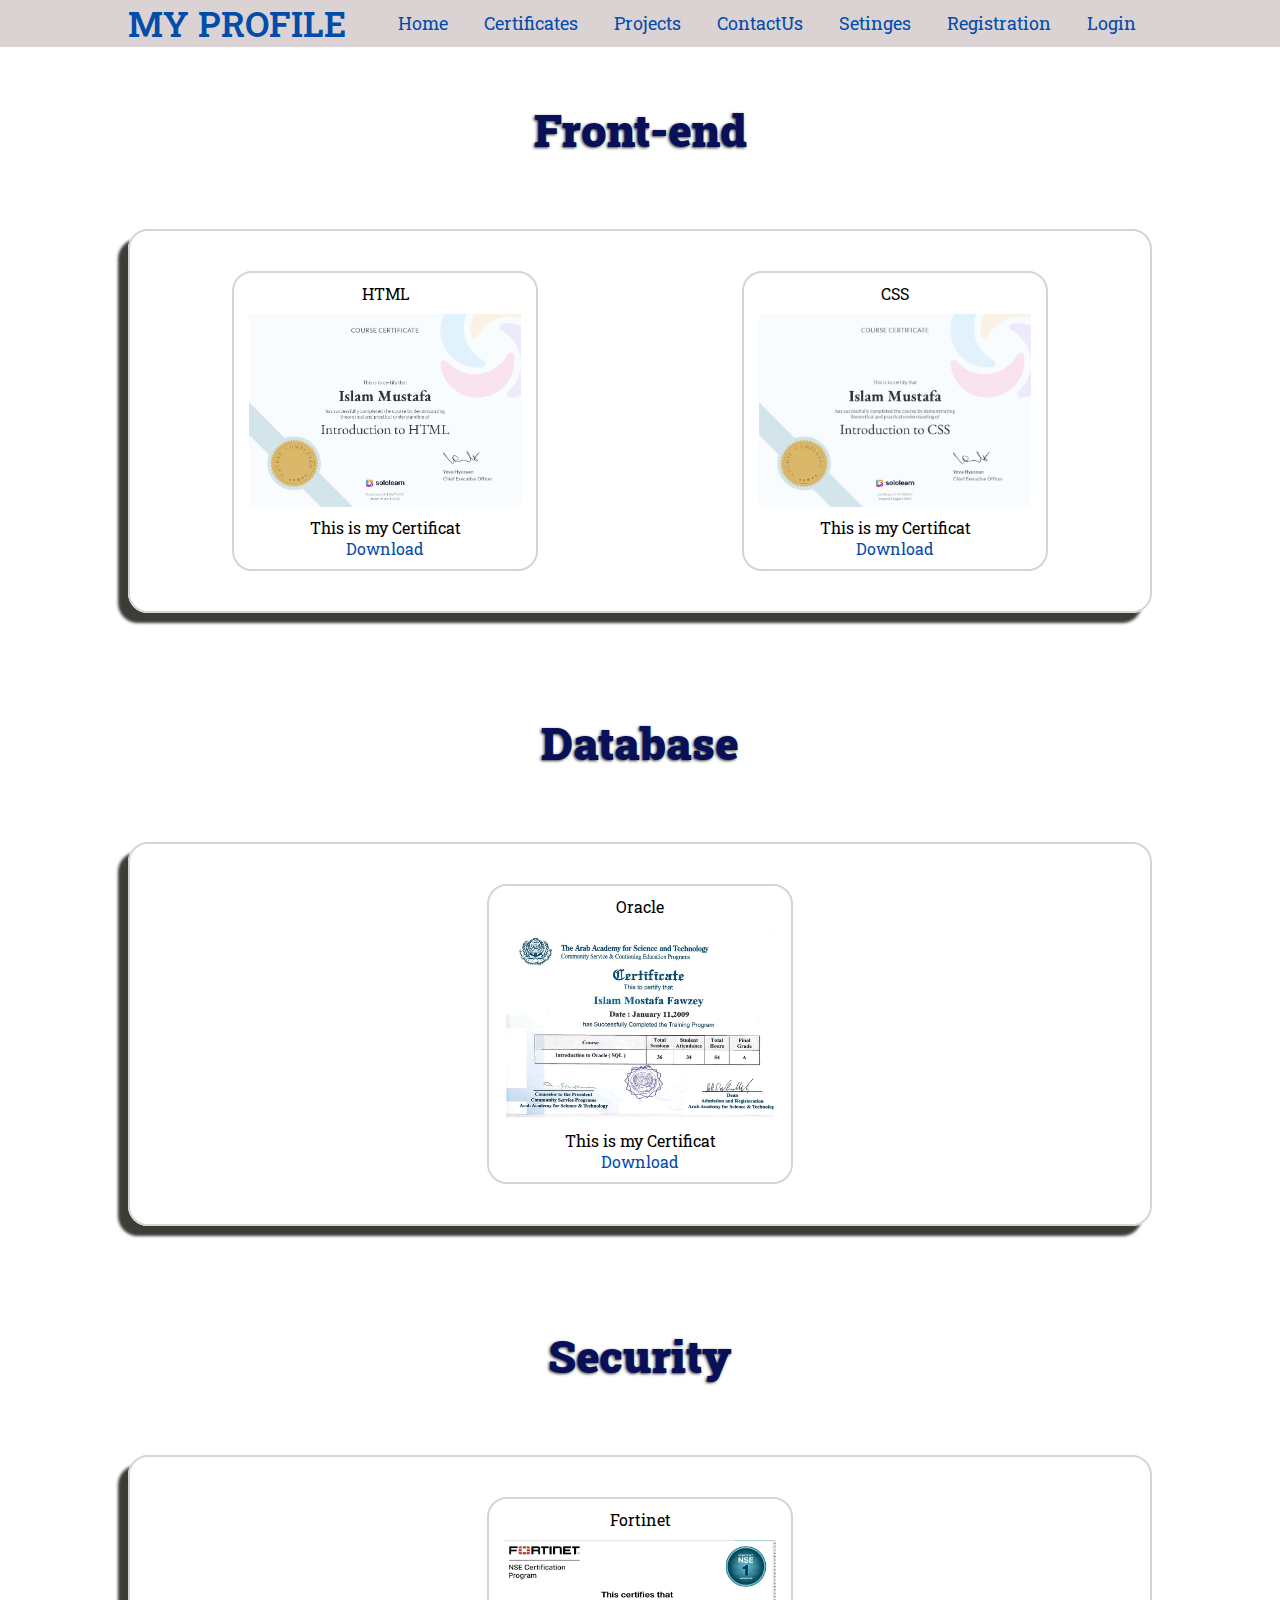
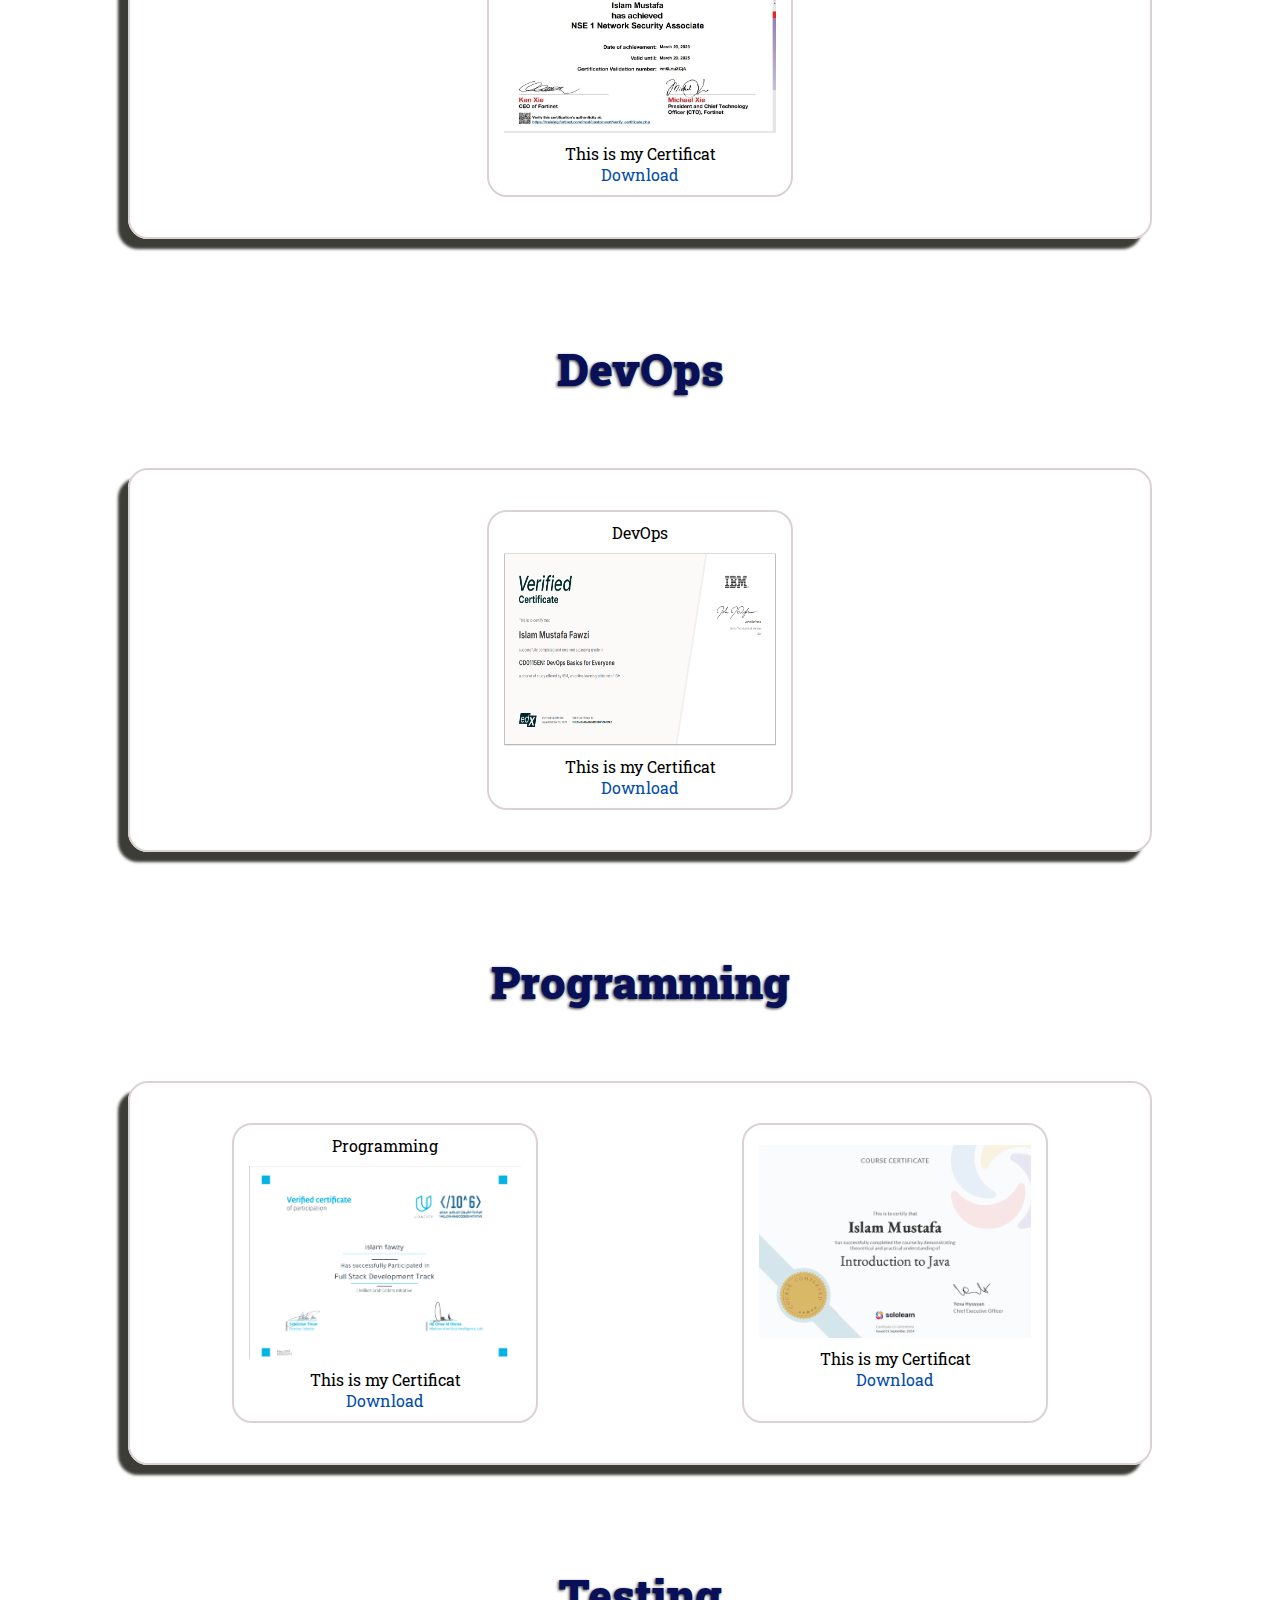
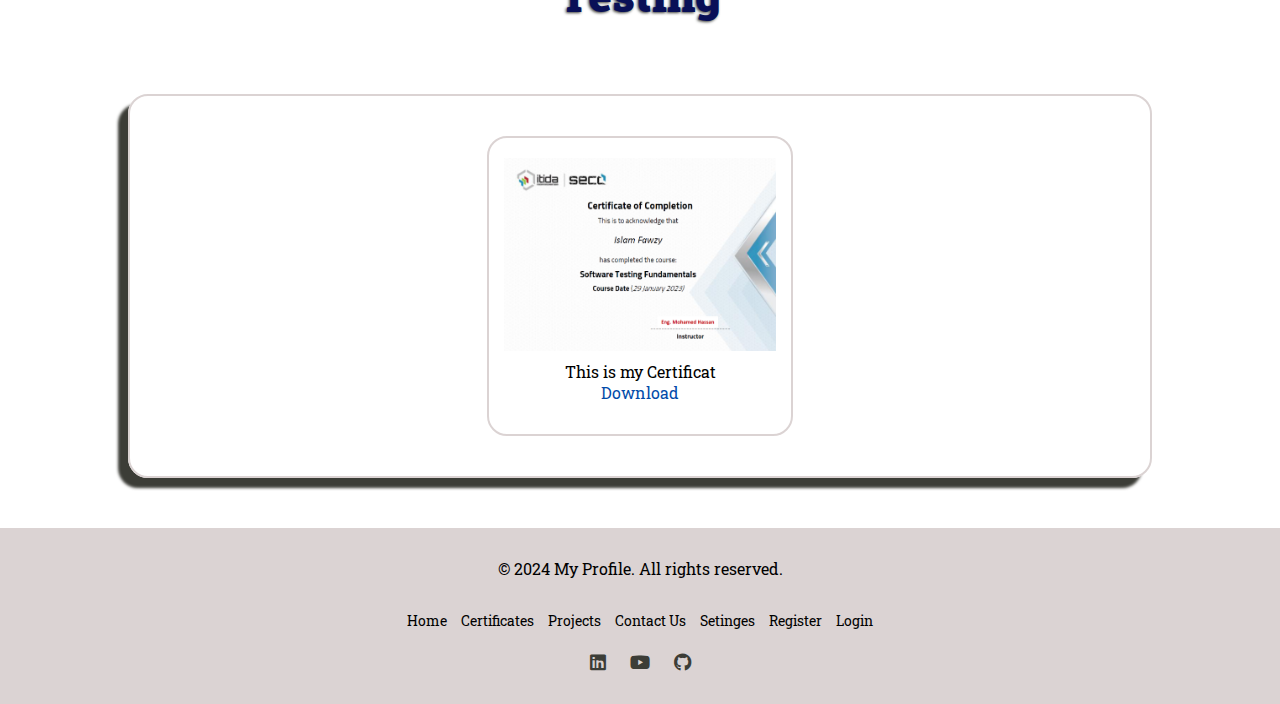
==== Pages/certificates.html @ ce14f22d "updata 7-12-2024" ====
<!DOCTYPE html>
<html lang="en">
<head>
    <!-- meta  -->
    <meta charset="UTF-8">
    <meta name="viewport" content="width=device-width, initial-scale=1.0">
    <meta name = "author" content = "Islam Mustafa Fawzy"> 
    <!-- titlel  -->
    <title>MyProfile_Certificts</title>
    <!-- Style  -->
    <link rel="stylesheet" href="https://cdnjs.cloudflare.com/ajax/libs/font-awesome/6.6.0/css/all.min.css" />
    <link rel="stylesheet" href="../CSSs/Global.css">
    <link rel="stylesheet" href="../CSSs/Header.css">
    <link rel="stylesheet" href="../CSSs/Cert.css"/>
    <link rel="stylesheet" href="../CSSs/Footer.css">
</head>
<body class = "root">
    <header class = "flex">
        <div class = "logo">
            <h1><a href="../index.html">My Profile</a></h1>
        </div>
        <nav>
            <a href="../index.html">Home</a>
            <a href="certificates.html">Certificates</a>
            <a href="Projects.html">Projects</a>
            <a href="ContactUs.html">ContactUs</a>
            <a href="Settings.html">Setinges</a>
            <a href="Registration.html">Registration</a>
            <a href="log.html">Login</a>
        </nav>
    </header>
    <main>
        <h2 class = "title">Front-end</h2>
        <section class = "content">
            <div class = "card">
                    <p>HTML</p>
                    <img src="../Imgs/My-Cer/Islam Mustafa intro in HTML sololear.jfif" alt="">
                    <p>This is my Certificat </p>
                    <a href="">Download</a>
            </div>
            <div class = "card">
                    <p>CSS</p>
                    <img src="../Imgs/My-Cer/Islam Mustafa intro of CSS.jfif" alt="">
                    <p>This is my Certificat </p>
                    <a href="">Download</a>
            </div>
        </section>
        <h2 class = "title">Database</h2>
        <section class = "content">
            <div class = "card">
                    <p>Oracle</p>
                    <img src="../Imgs/My-Cer/Islam Mustafa intro ORacl SQL.jfif" alt="">
                    <p>This is my Certificat </p>
                    <a href="">Download</a>
            </div>
        </section>
        <h2 class = "title">Security</h2>
        <section class = "content">
            
            <div class = "card">
                    <p>Fortinet</p>
                    <img src="../Imgs/My-Cer/Islam Mustafa intro Fortinet.jfif" alt="">
                    <p>This is my Certificat </p>
                    <a href="">Download</a>
            </div>
        </section>
        <h2 class = "title">DevOps</h2>
        <section class = "content">
            <div class = "card">
                    <p>DevOps</p>
                    <img src="../Imgs/My-Cer/DevOps-L1.png" alt="">
                    <p>This is my Certificat </p>
                    <a href="">Download</a>
            </div>
        </section>
        <h2 class = "title">Programming</h2>
        <section class = "content">
            <div class = "card">
                    <p>Programming</p>
                    <img src="../Imgs/My-Cer/Islam Mustafa intro of Programing.png" alt="">
                    <p>This is my Certificat </p>
                    <a href="">Download</a>
            </div>
            <div class = "card">
                <img src="../Imgs/My-Cer/java-intro-programming.png" alt="">
                <p>This is my Certificat </p>
                <a href="">Download</a>
        </div>
        </section>
        <h2 class = "title">Testing</h2>
        <section class = "content">
            <div class = "card">
                    <img src="../Imgs/My-Cer/Test1.png" alt="">
                    <p>This is my Certificat </p>
                    <a href="">Download</a>
            </div>
        </section>
    </main>
    <footer>
        <div class="footer-content">
            <p>&copy; 2024 My Profile. All rights reserved.</p>
            <nav class="footer-nav">
                <a href="index.html">Home</a>
                <a href="Pages/certificates.html">Certificates</a>
                <a href="Pages/Projects.html">Projects</a>
                <a href="Pages/ContactUs.html">Contact Us</a>
                <a href="Settings.html">Setinges</a>
                <a href="Pages/Registration.html">Register</a>
                <a href="Pages/log.html">Login</a>
            </nav>
            <div class="footer-social">
                <a id ="linkedin" href="https://linkedin.com/in/islam-mustafa-755a49235" target="_blank"><i class="fa-brands fa-linkedin"></i></a>
                <a id ="youtube" href="https://www.youtube.com/@islammustafa9245" target="_blank"><i class="fa-brands fa-youtube"></i></a>
                <a id ="github" href="#"><i class="fa-brands fa-github"></i></a>
            </div>
        </div>
    </footer>
</body>
</html>
---- CSSs/Global.css ----
/* =================================
            General Style
====================================*/

@import url('https://fonts.googleapis.com/css2?family=Playfair+Display:ital,wght@0,400..900;1,400..900&family=Poppins:ital,wght@0,100;0,200;0,300;0,400;0,500;0,600;0,700;0,800;0,900;1,100;1,200;1,300;1,400;1,500;1,600;1,700;1,800;1,900&family=Roboto+Slab:wght@100..900&family=Roboto:ital,wght@0,100;0,300;0,400;0,500;0,700;0,900;1,100;1,300;1,400;1,500;1,700;1,900&display=swap');
@import url('https://fonts.googleapis.com/css2?family=Itim&family=Montserrat:ital,wght@0,100..900;1,100..900&family=Playfair+Display:ital,wght@0,400..900;1,400..900&family=Poppins:ital,wght@0,100;0,200;0,300;0,400;0,500;0,600;0,700;0,800;0,900;1,100;1,200;1,300;1,400;1,500;1,600;1,700;1,800;1,900&family=Roboto+Slab:wght@100..900&family=Roboto:ital,wght@0,100;0,300;0,400;0,500;0,700;0,900;1,100;1,300;1,400;1,500;1,700;1,900&family=Rubik+Wet+Paint&display=swap');

:root {
    --num0-color: white;
    --num1-color: #DBD3D3;
    --num2-color: #EC8305;
    --num3-color: #024CAA;
    --num4-color: #091057;
    --num5-color: #3C3D37;
    --num6-color: black;
    --num7-color: rgb(131, 191, 237);
}

.dark {
    --num0-color: black;
    --num1-color: #3C3D37;
    --num2-color: #EC8305;
    --num3-color: #f9fafb;
    --num4-color: #0f1fcb;
    --num5-color: #DBD3D3;
    --num6-color: white;
}

* {
    padding: 0px;
    margin: 0px;
    font-family: "Roboto Slab", serif;
    box-sizing: border-box;
    scroll-behavior: smooth;
}

a {
    all: unset;

}


button {
    all: unset;
    text-align: center;
}

body {
    display: flex;
    flex-direction: column;
    background-color: var(--num0-color);
}

.flex {
    display: flex;
    align-items: center;
}

.border {
    border: 4px solid red;
}

label {
    display: inline-block;
    margin: 5px 0px;
    color: var(--num3-color);
    font-size: 1.2em;
    font-weight: 400;
}

input {
    display: inline-block;
    border: 1px solid var(--num5-color);
    border-radius: 5px;
    background-color: rgb(238, 237, 237);
    padding-left: 15px;
    height: 30px;
    height: 30px;
    margin: 5px 0px;
}

textarea {
    display: inline-block;
    border: 1px solid var(--num5-color);
    border-radius: 5px;
    background-color: rgb(238, 237, 237);
    padding-left: 15px;
}

input:hover,
textarea:hover {
    background-color: white;
}

select {
    border: 1px solid var(--num5-color);
    border-radius: 5px;
    background-color: rgb(238, 237, 237);
    padding-left: 15px;
    height: 30px;
    padding: 5px;
    height: 30px;
}

select:hover {
    background-color: white;
}

input[type="file"] {
    border: none;
    background-color: white;
}

/* ==================
     Start Scrollbar  
    =================  */


::-webkit-scrollbar {
    width: 0.88rem;
}

::-webkit-scrollbar-track {
    border: 1px solid #292c3b;
    background: #999;
    border-radius: 5px;
    background-color: #d4d4d8;
}

::-webkit-scrollbar-thumb {
    box-shadow: inset 0 0 2.5px 2px rgba(0, 0, 0, 0.5);
    border-radius: 2px;
}

::-webkit-scrollbar-thumb:hover {
    background: #555;
}

/* for Firefox */
html {
    scrollbar-color: var(--num5-color) var(--num1-color);
}


/* ===================
     End Scrollbar  
   =================== */
---- CSSs/Header.css ----
/* ==================
      Start header 
   ================== */
header{
    background-color: var(--num1-color);
    width: 100%;
    position: fixed;
    z-index: 999;
    justify-content: space-between;
    padding-inline: 10%;

    & .logo h1 a 
    {
        all: unset;
        color: var(--num3-color);
        text-transform: uppercase;
        font-weight: 600;
        font-size: 1.1em;
    }

    & .logo h1 a:hover {
        cursor: pointer;
    }

    & nav a
    {
        display: inline-block;
        color: var(--num3-color);
        font-size: 1.1em;
        font-weight: 400;
        margin-inline: 1rem;
        transition: 0.7s ease;
    }

    & nav a:hover {
        color: var(--num2-color);
        cursor: pointer;
        transform: scale(1.1);
    }
}

/* =================
      End header 
   =================  */


   /* ========================
        media & responsive  
      ======================== */

/* Extra small devices (phones, portrait) */
@media (max-width: 576px) {
    /* Styles for phones */
}

/* Small devices (phones, landscape) */
@media (max-width: 768px) {
    /* Styles for tablets and smaller devices */
}

/* Medium devices (tablets) */
@media (max-width: 992px) {
    /* Styles for small laptops or larger tablets */
}

/* Large devices (desktops) */
@media (max-width: 1200px) {
    /* Styles for desktops */
}

/* Extra large devices (large desktops) */
@media (max-width: 1400px) {
    /* Styles for large screens */
}
---- CSSs/Cert.css ----
/* Start main */

main
{
    width: 100%;
    display: flex;
    align-items: center;
    justify-content: center;
    flex-direction: column;


    /* h2 */
    & .title     
    {
    margin-top:  100px;
    margin-bottom: 20px;
    font-size: 2.8em;
    font-weight: 900;
    color: var(--num4-color);
    text-shadow: -1px 1px 3px var(--num5-color);
    }
    
    & .content
    {
        width: 80%;
        padding: 20px 0px;
        display: flex; 
        justify-content: space-around;
        flex-wrap: wrap;
        border: 2px solid var(--num1-color);
        border-radius: 20px;
        box-shadow: -10px 10px 3px var(--num5-color);
        margin-top: 50px;


        /* card  */
        
        & .card
            {
            width: 30%;
            height: 300px;
            border: 2px solid var(--num1-color);
            border-radius: 20px;
            display: flex;
            flex-direction: column;
            align-items: center;
            padding: 10px 0px;
            margin: 20px 0px;
            transition: 0.7s ease;

                & img
                {
                display: inline-block;
                width: 90%;
                height: 70%;
                margin: 10px;
                }

                & a
                {
                    color: var(--num3-color);
                    font-size: 1.0em;
                    transition: 0.7s ease;
                }

                & a:hover {
                    transform: scale(1.1);
                    color: var(--num2-color);
                    cursor: pointer;
                }

            }

        & .card:hover
            {
            box-shadow: -10px 10px 3px var(--num5-color);
            transform: scale(1.1);
            background-color: lightgray;
            }
    }


}
---- CSSs/Footer.css ----
footer {
    margin-top: 50px;
    background-color: var(--num1-color);
    width: 100%;
    padding: 30px 200px;

    & .footer-content {
        max-width: 1200px;
        margin: 0 auto;
        display: flex;
        flex-direction: column;
        align-items: center;

        & p {
            margin-bottom: 30px;
            color: va(--num0-color);

        }

        & .footer-nav a {
            margin: 0 5px;
            font-size: 14px;
            padding: 0px;
            transition: 0.7s ease;
        }

        & nav a:hover {
            color: var(--num2-color);
            cursor: pointer;
            transform: scale(1.1);
        }

        & .footer-social a {
            margin: 20px 10px 0px;
            color: var(--num5-color);
            font-size: 18px;
            display: inline-block;
        
        }

        & .footer-social #youtube:hover
        {
            color:red;
        }
        & .footer-social #github:hover
        {
            color:black;
        }
        & .footer-social #linkedin:hover
        {
            color: #0077b5;
        }
                
                }
}
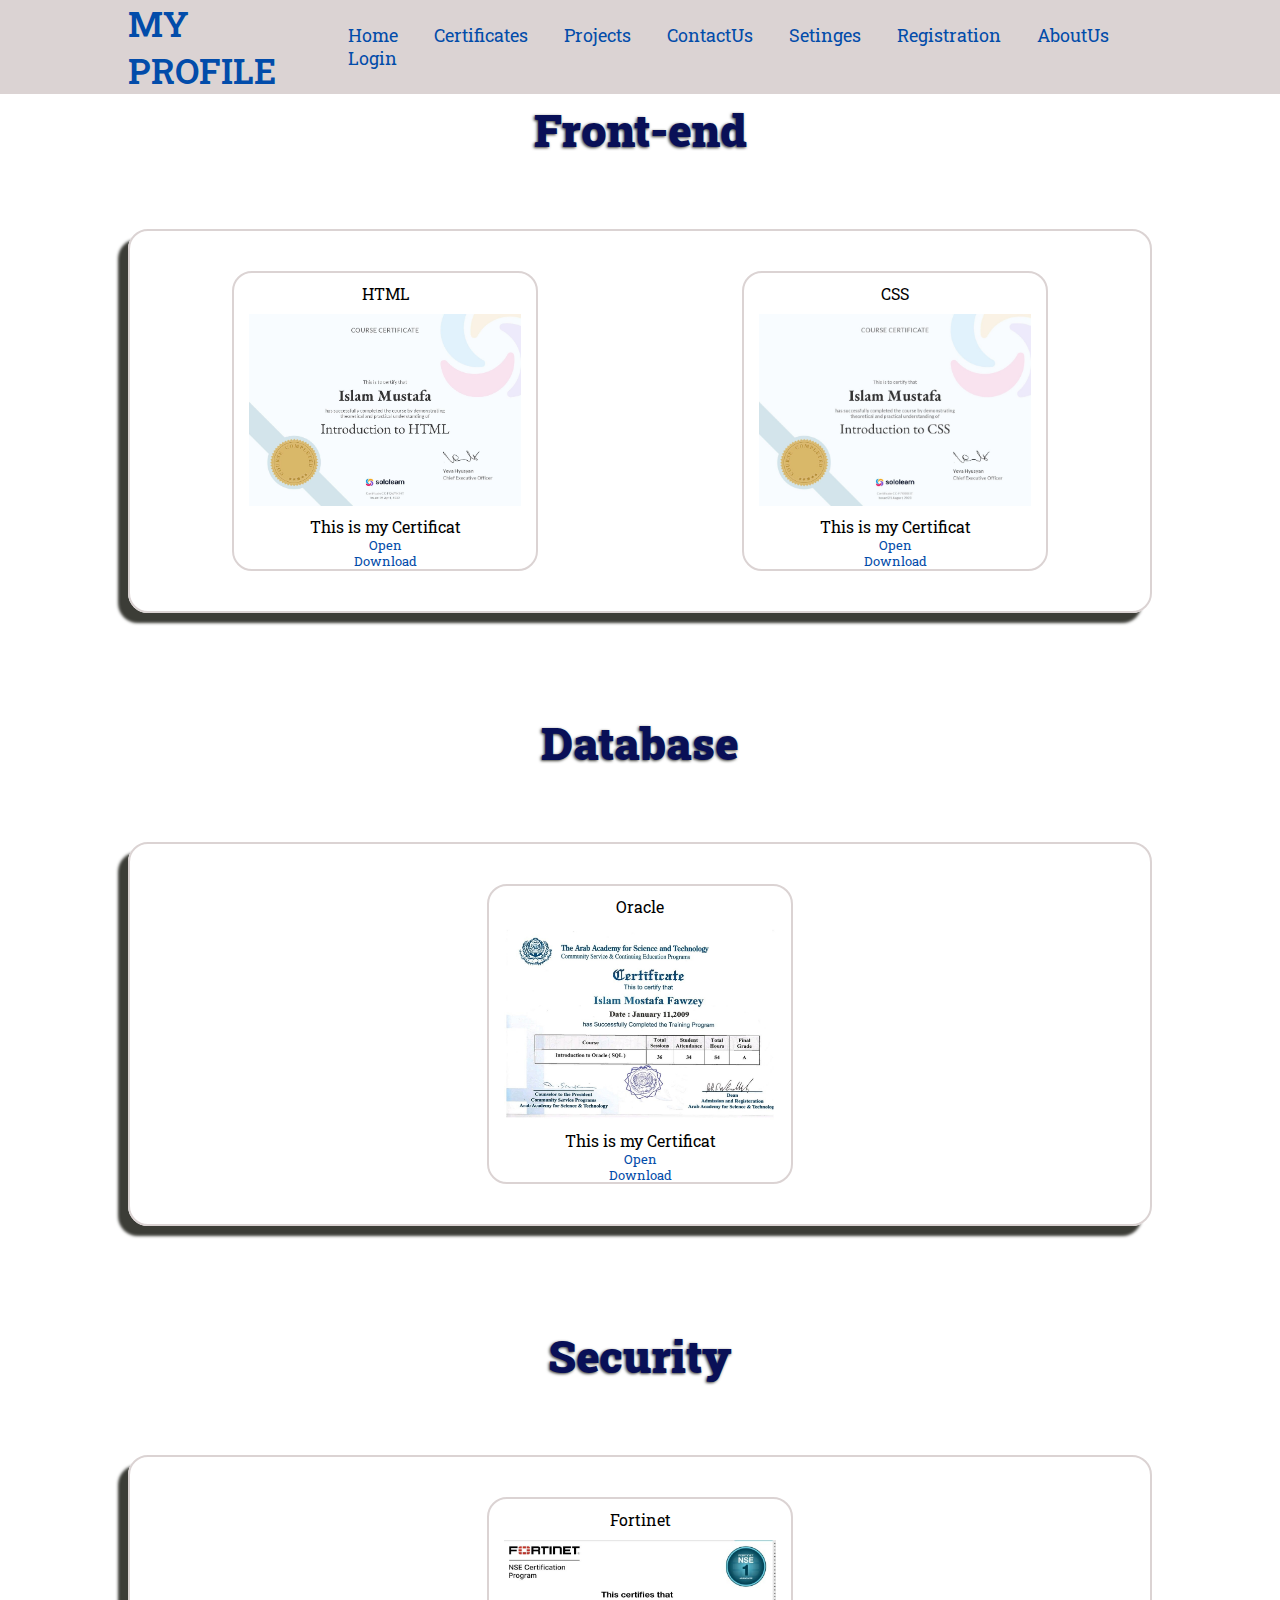
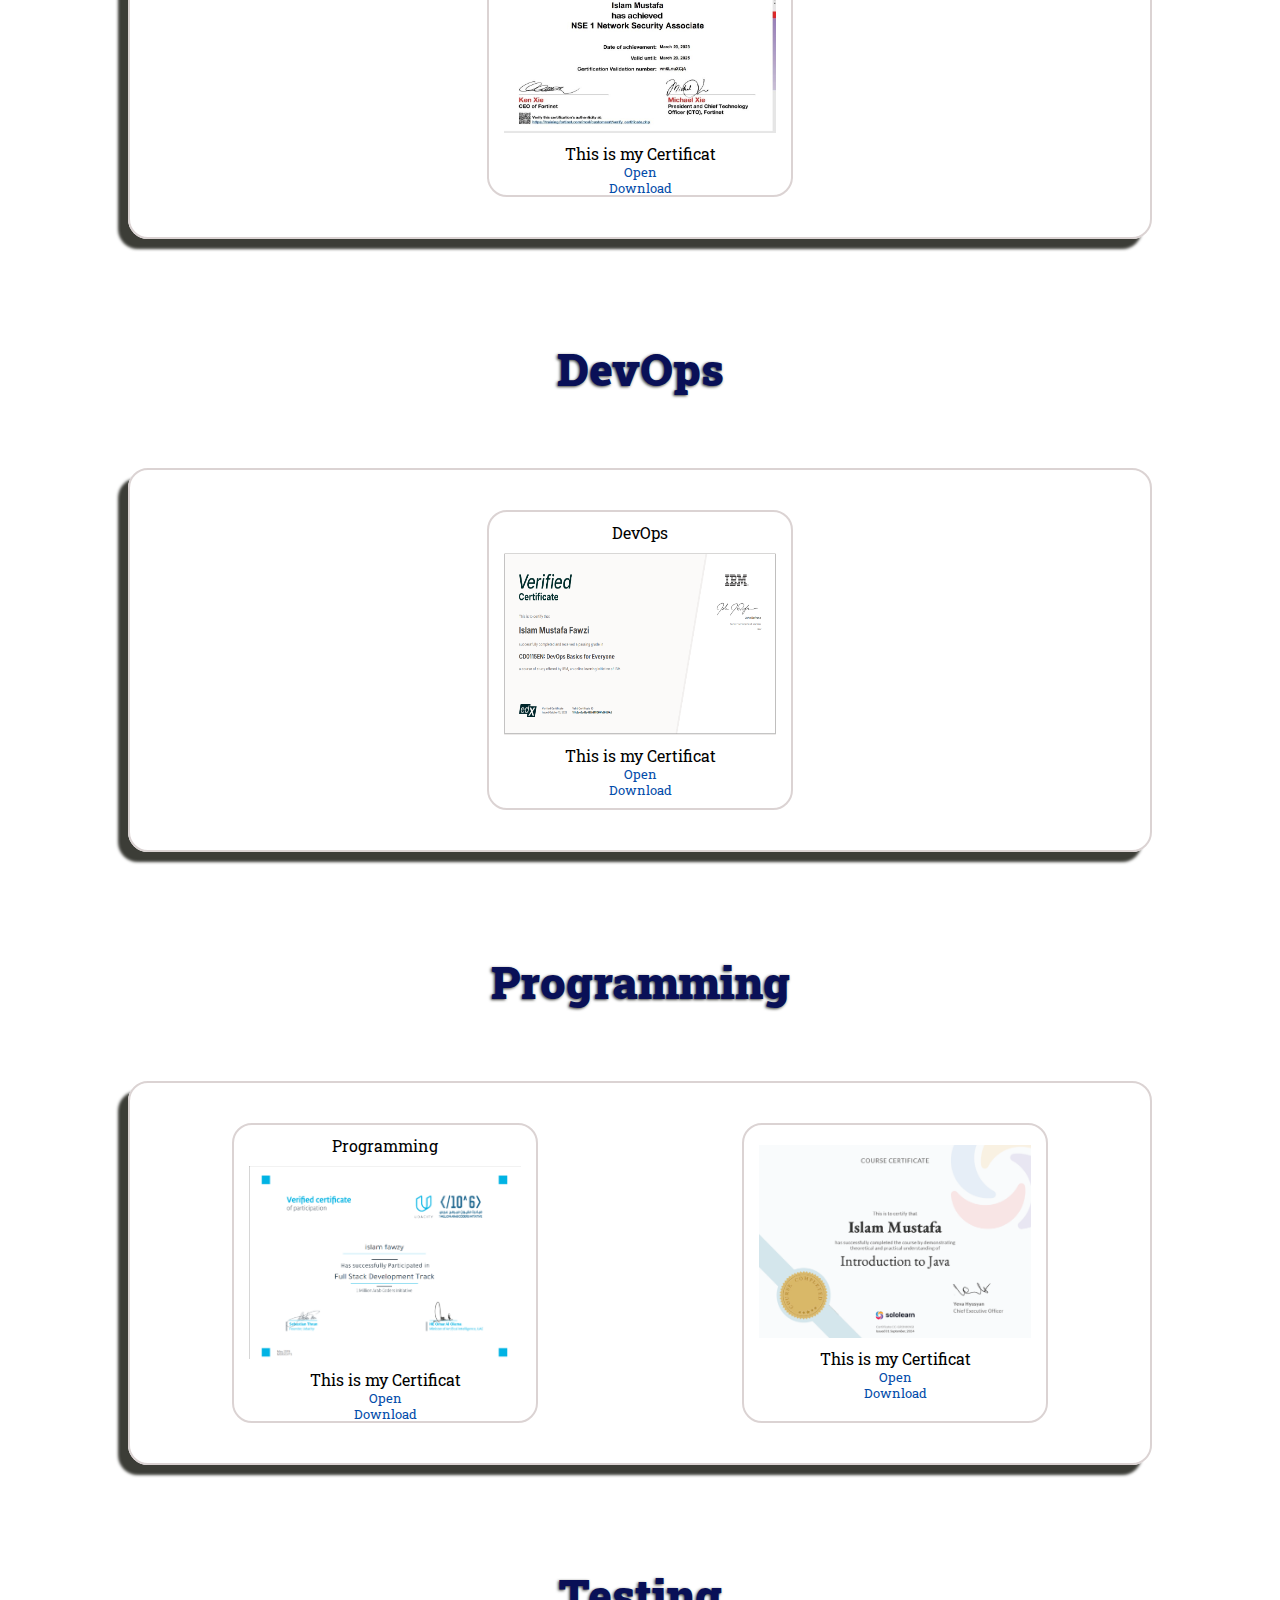
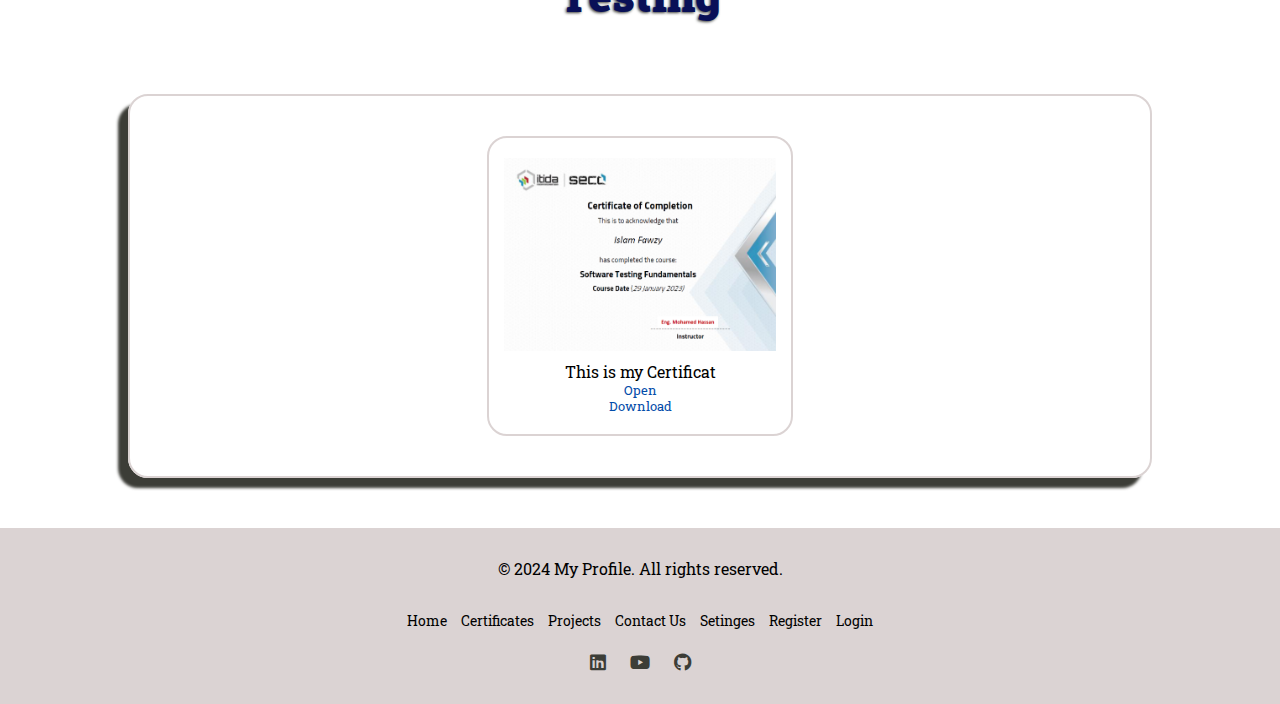
==== commit 0a7ec76e: "first upload on test repo 10-12-2024" ====
--- a/Pages/certificates.html
+++ b/Pages/certificates.html
@@ -26,6 +26,7 @@
             <a href="ContactUs.html">ContactUs</a>
             <a href="Settings.html">Setinges</a>
             <a href="Registration.html">Registration</a>
+            <a href="About.html">AboutUs</a>
             <a href="log.html">Login</a>
         </nav>
     </header>
@@ -34,24 +35,29 @@
         <section class = "content">
             <div class = "card">
                     <p>HTML</p>
-                    <img src="../Imgs/My-Cer/Islam Mustafa intro in HTML sololear.jfif" alt="">
+                    <img src="../Imgs/My-Cer/Islam Mustafa intro in HTML sololear.jpg" alt="">
                     <p>This is my Certificat </p>
-                    <a href="">Download</a>
+                    <a class = "open" href="../Imgs/My-Cer/Islam Mustafa intro in HTML sololear.jpg" target="_blank">Open</a>
+                    <a class = "download" download ="Islam Mustafa intro in HTML sololear" href="../Imgs/My-Cer/Islam Mustafa intro in HTML sololear.jpg">Download</a>      
             </div>
             <div class = "card">
                     <p>CSS</p>
-                    <img src="../Imgs/My-Cer/Islam Mustafa intro of CSS.jfif" alt="">
+                    <img src="../Imgs/My-Cer/Islam Mustafa intro of CSS.jpg" alt="">
                     <p>This is my Certificat </p>
-                    <a href="">Download</a>
+                    <a class = "open" href="../Imgs/My-Cer/Islam Mustafa intro of CSS.jpg" target="_blank">Open</a>
+                    <a class = "download" download ="Islam Mustafa intro in HTML sololear" href="../Imgs/My-Cer/Islam Mustafa intro of CSS.jpg">Download</a>      
+            </div>
             </div>
         </section>
         <h2 class = "title">Database</h2>
         <section class = "content">
             <div class = "card">
                     <p>Oracle</p>
-                    <img src="../Imgs/My-Cer/Islam Mustafa intro ORacl SQL.jfif" alt="">
+                    <img src="../Imgs/My-Cer/Islam Mustafa intro ORacl SQL.jpg" alt="">
                     <p>This is my Certificat </p>
-                    <a href="">Download</a>
+                    <a class = "open" href="../Imgs/My-Cer/Islam Mustafa intro ORacl SQL.jpg" target="_blank">Open</a>
+                    <a class = "download" download ="Islam Mustafa intro in HTML sololear" href="../Imgs/My-Cer/Islam Mustafa intro ORacl SQL.jpg">Download</a>      
+            </div>
             </div>
         </section>
         <h2 class = "title">Security</h2>
@@ -59,40 +65,50 @@
             
             <div class = "card">
                     <p>Fortinet</p>
-                    <img src="../Imgs/My-Cer/Islam Mustafa intro Fortinet.jfif" alt="">
+                    <img src="../Imgs/My-Cer/Islam Mustafa intro Fortinet.jpg" alt="">
                     <p>This is my Certificat </p>
-                    <a href="">Download</a>
+                    <a class = "open" href="../Imgs/My-Cer/Islam Mustafa intro Fortinet.jpg" target="_blank">Open</a>
+                    <a class = "download" download ="Islam Mustafa intro in HTML sololear" href="../Imgs/My-Cer/Islam Mustafa intro Fortinet.jpg">Download</a>      
+            </div>
             </div>
         </section>
         <h2 class = "title">DevOps</h2>
         <section class = "content">
             <div class = "card">
                     <p>DevOps</p>
-                    <img src="../Imgs/My-Cer/DevOps-L1.png" alt="">
+                    <img src="../Imgs/My-Cer/DevOps-L1.jpg" alt="">
                     <p>This is my Certificat </p>
-                    <a href="">Download</a>
+                    <a class = "open" href="../Imgs/My-Cer/DevOps-L1.jpg" target="_blank">Open</a>
+                    <a class = "download" download ="Islam Mustafa intro in HTML sololear" href="../Imgs/My-Cer/DevOps-L1.jpg">Download</a>      
+            </div>
             </div>
         </section>
         <h2 class = "title">Programming</h2>
         <section class = "content">
             <div class = "card">
                     <p>Programming</p>
-                    <img src="../Imgs/My-Cer/Islam Mustafa intro of Programing.png" alt="">
+                    <img src="../Imgs/My-Cer/Islam Mustafa intro of Programing.jpg" alt="">
                     <p>This is my Certificat </p>
-                    <a href="">Download</a>
+                    <a class = "open" href="../Imgs/My-Cer/Islam Mustafa intro of Programing.jpg" target="_blank">Open</a>
+                    <a class = "download" download ="Islam Mustafa intro in HTML sololear" href="../Imgs/My-Cer/Islam Mustafa intro of Programing.jpg">Download</a>      
+            </div>
             </div>
             <div class = "card">
-                <img src="../Imgs/My-Cer/java-intro-programming.png" alt="">
+                <img src="../Imgs/My-Cer/java-intro-programming.jpg" alt="">
                 <p>This is my Certificat </p>
-                <a href="">Download</a>
+                <a class = "open" href="../Imgs/My-Cer/java-intro-programming.jpg" target="_blank">Open</a>
+                <a class = "download" download ="Islam Mustafa intro in HTML sololear" href="../Imgs/My-Cer/java-intro-programming.jpg">Download</a>      
+            </div>
         </div>
         </section>
         <h2 class = "title">Testing</h2>
         <section class = "content">
             <div class = "card">
-                    <img src="../Imgs/My-Cer/Test1.png" alt="">
+                    <img src="../Imgs/My-Cer/Test1.jpg" alt="">
                     <p>This is my Certificat </p>
-                    <a href="">Download</a>
+                    <a class = "open" href="../Imgs/My-Cer/Test1.jpg" target="_blank">Open</a>
+                    <a class = "download" download ="Islam Mustafa intro in HTML sololear" href="../Imgs/My-Cer/Test1.jpg">Download</a>      
+            </div>
             </div>
         </section>
     </main>
@@ -111,7 +127,7 @@
             <div class="footer-social">
                 <a id ="linkedin" href="https://linkedin.com/in/islam-mustafa-755a49235" target="_blank"><i class="fa-brands fa-linkedin"></i></a>
                 <a id ="youtube" href="https://www.youtube.com/@islammustafa9245" target="_blank"><i class="fa-brands fa-youtube"></i></a>
-                <a id ="github" href="#"><i class="fa-brands fa-github"></i></a>
+                <a class ="github" href="https://github.com/islamm88" target="_blank"><i class="fa-brands fa-github"></i></a>
             </div>
         </div>
     </footer>
--- a/CSSs/Cert.css
+++ b/CSSs/Cert.css
@@ -70,6 +70,14 @@
                     cursor: pointer;
                 }
 
+                & .open ,
+                & .download
+                {
+                    font-size: 0.8em;
+                }
+
+               
+
             }
 
         & .card:hover
